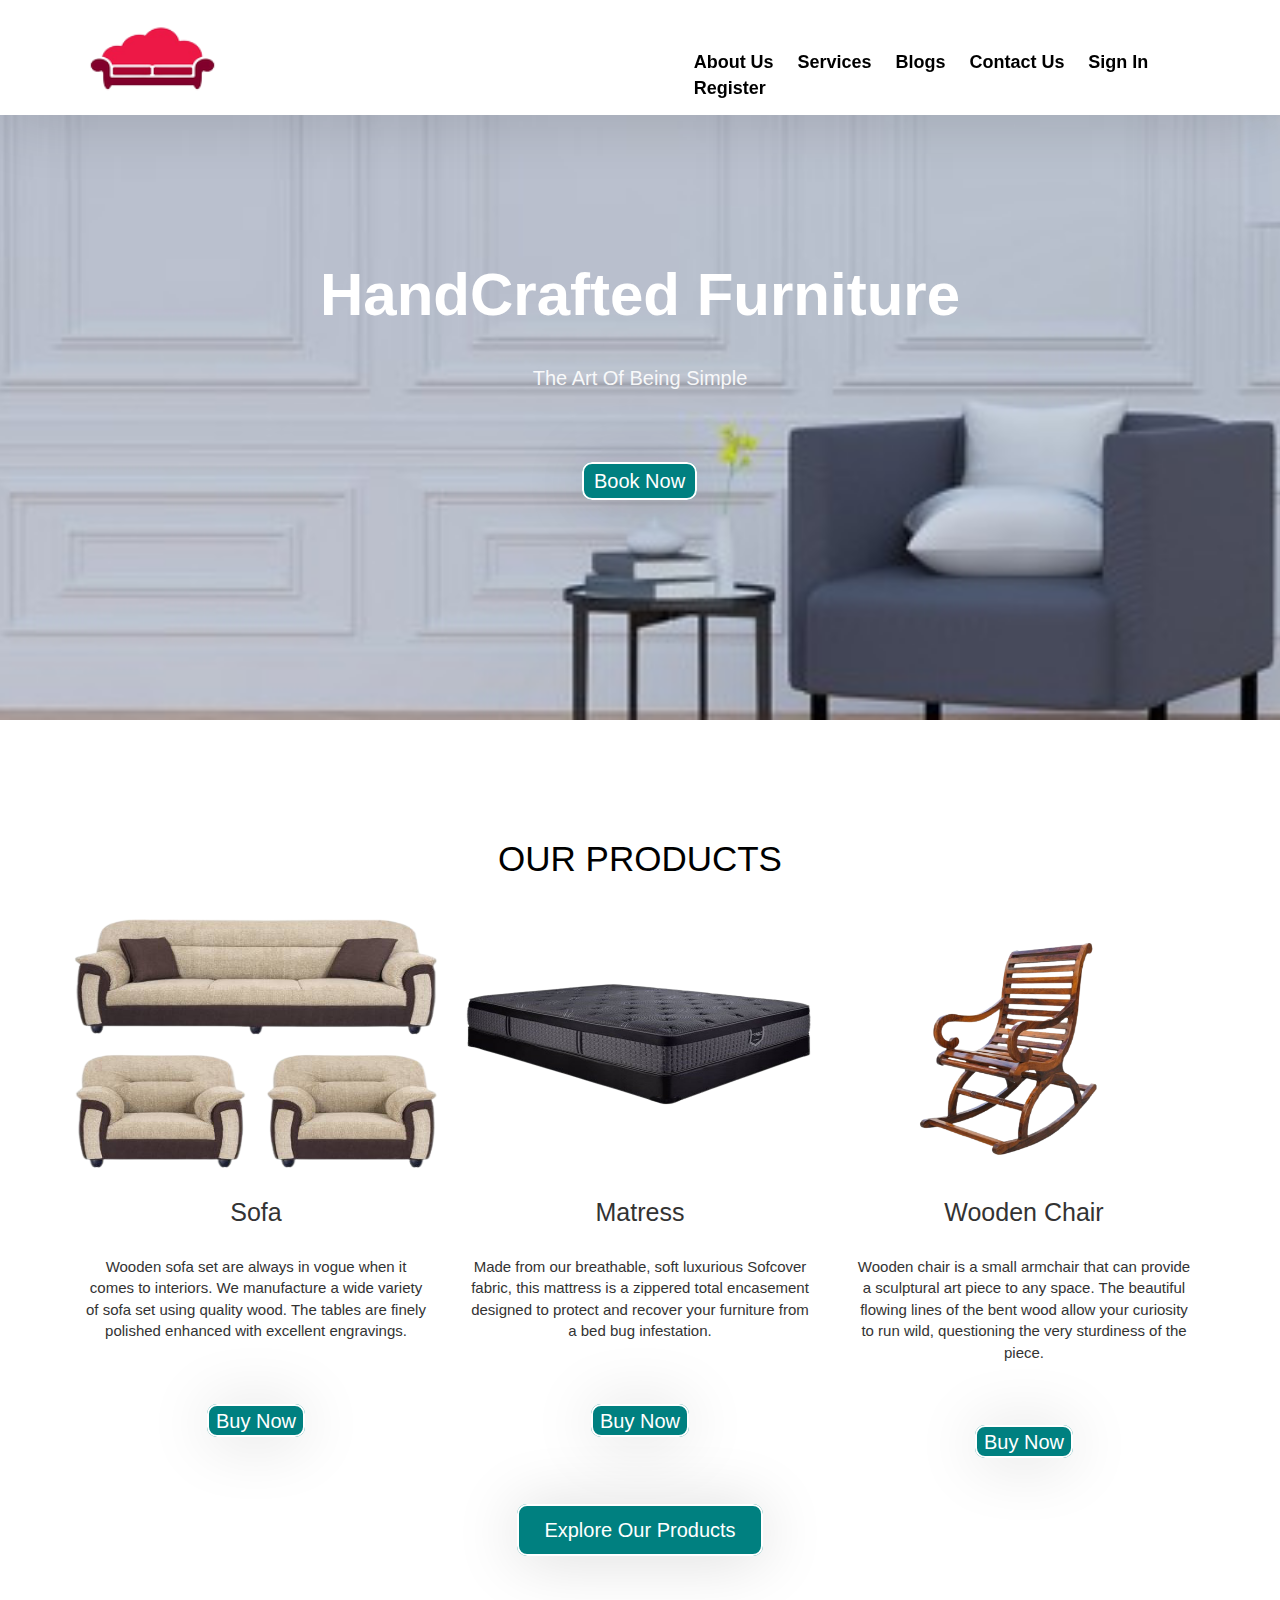
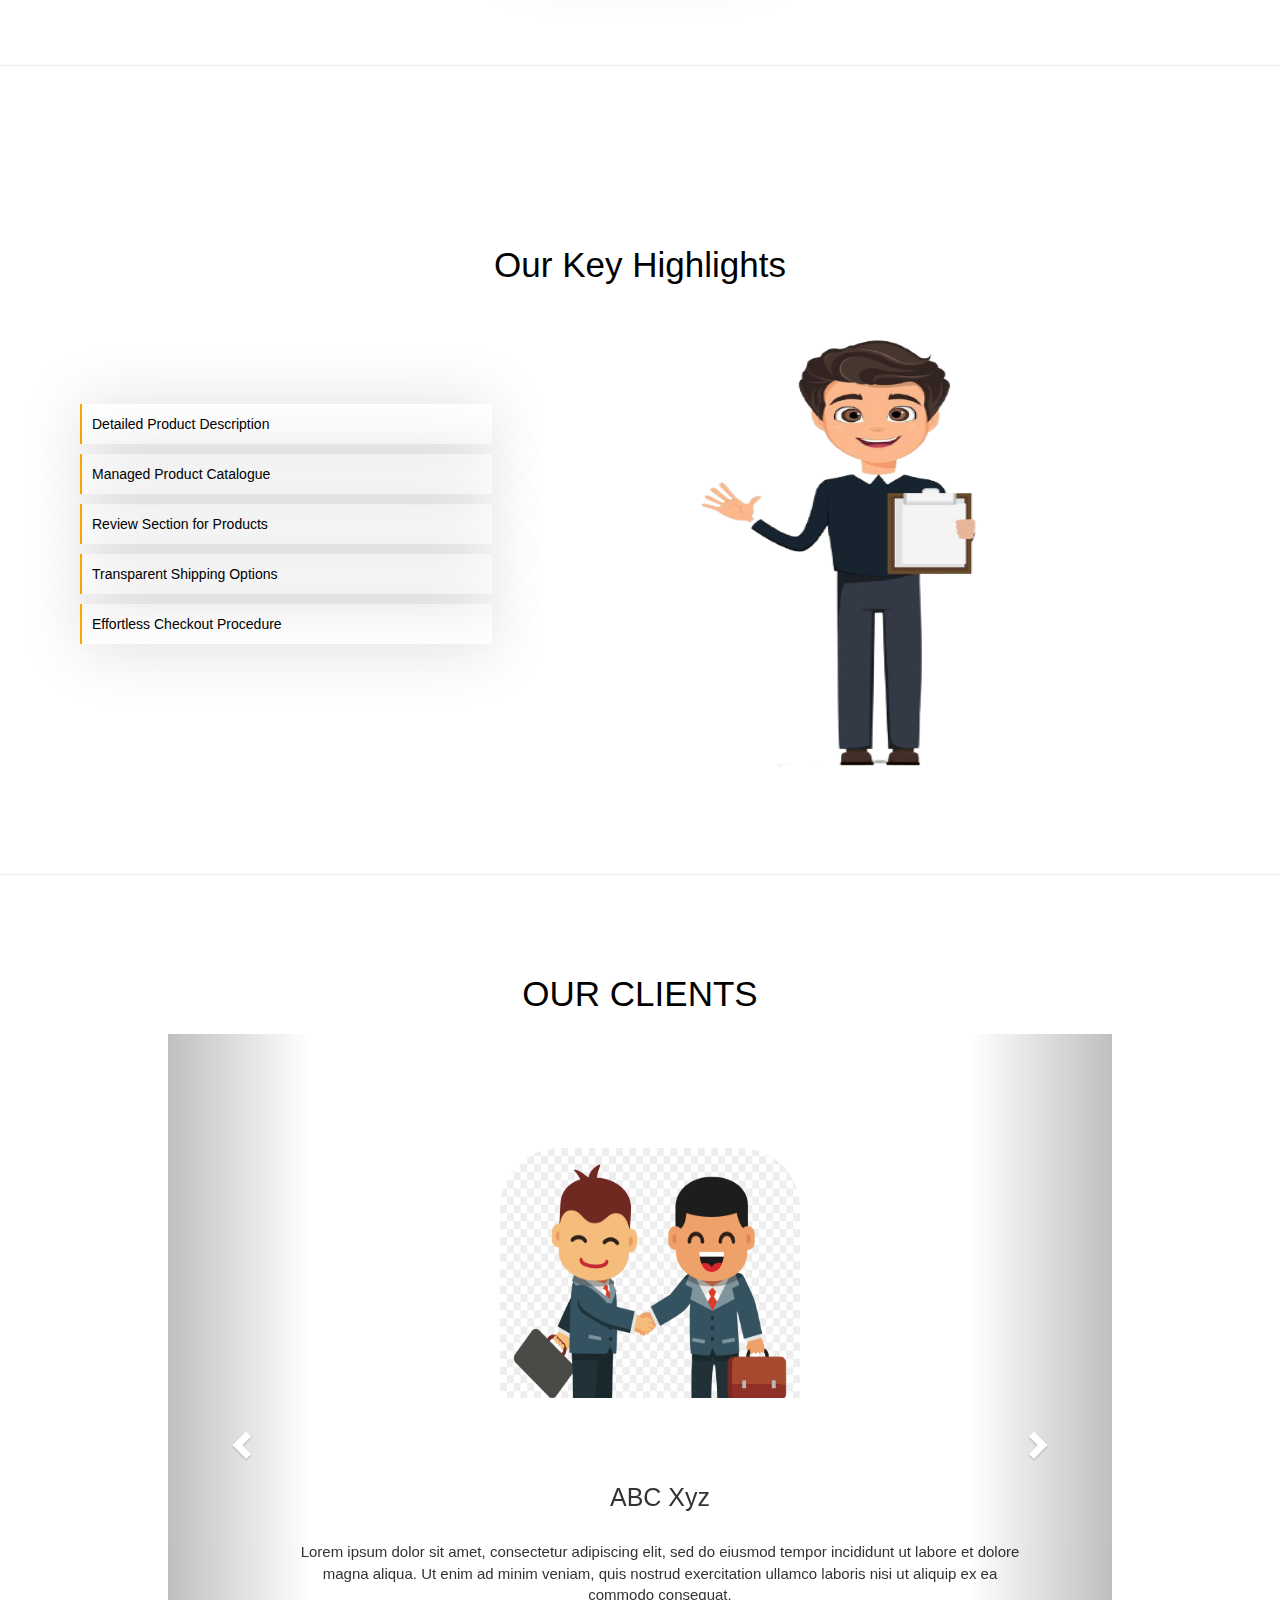
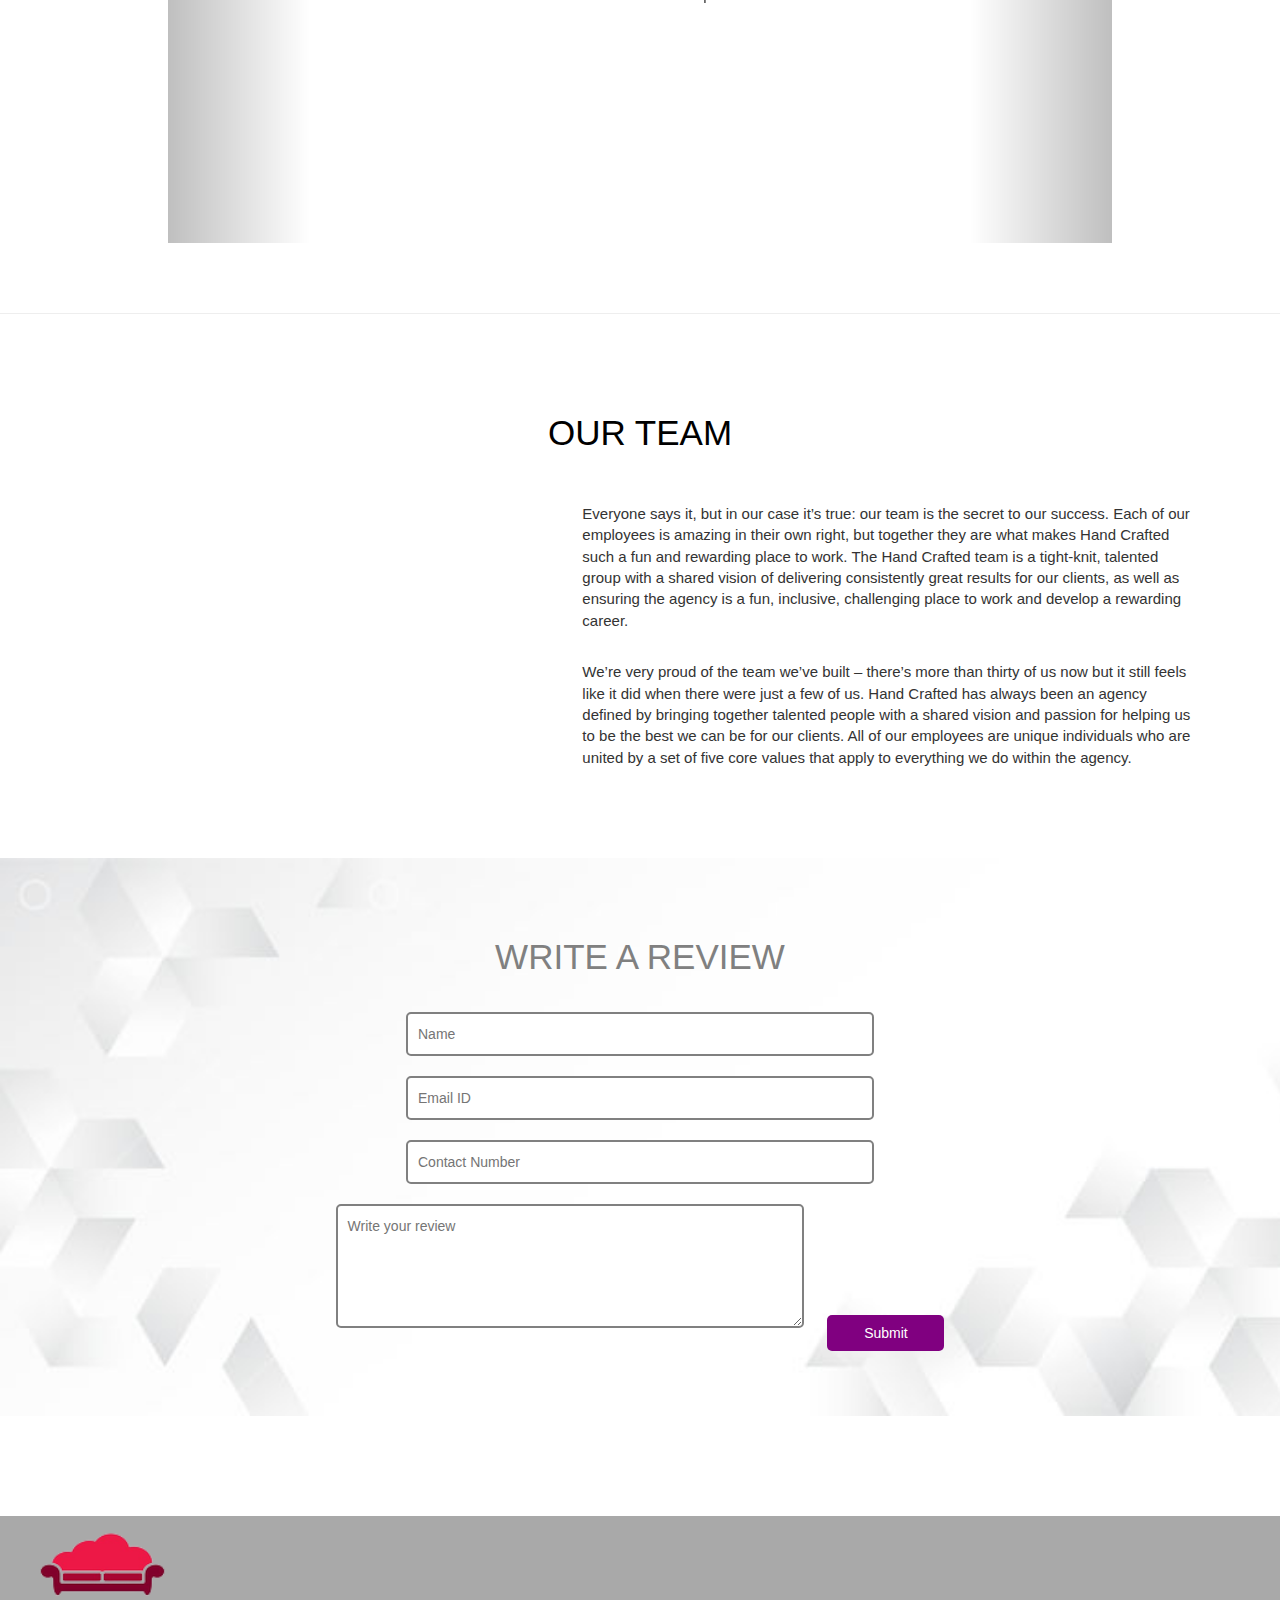
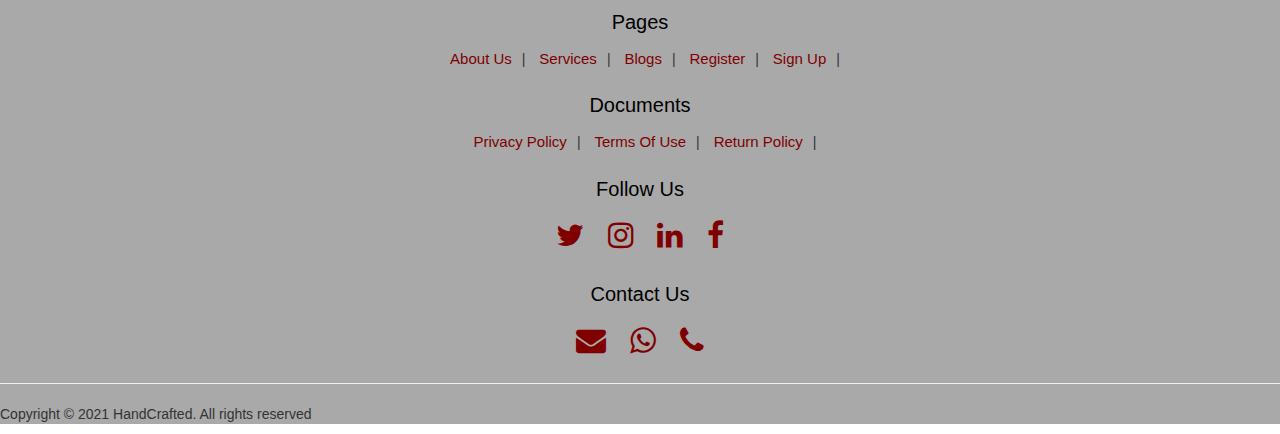
==== index.html @ 35e7fed0 "Add files via upload" ====
<!DOCTYPE html>
<html lang="en">
<head>
    <meta charset="UTF-8">
    <meta http-equiv="X-UA-Compatible" content="IE=edge">
    <meta name="viewport" content="width=device-width, initial-scale=1.0">
    <!-- Latest compiled and minified CSS -->
<link rel="stylesheet" href="https://stackpath.bootstrapcdn.com/bootstrap/3.4.1/css/bootstrap.min.css" integrity="sha384-HSMxcRTRxnN+Bdg0JdbxYKrThecOKuH5zCYotlSAcp1+c8xmyTe9GYg1l9a69psu" crossorigin="anonymous">

<!-- Optional theme -->
<link rel="stylesheet" href="https://stackpath.bootstrapcdn.com/bootstrap/3.4.1/css/bootstrap-theme.min.css" integrity="sha384-6pzBo3FDv/PJ8r2KRkGHifhEocL+1X2rVCTTkUfGk7/0pbek5mMa1upzvWbrUbOZ" crossorigin="anonymous">
    <link rel="stylesheet" type="text/css" href="style.css">
    <link rel="stylesheet" type="text/css" href="https://stackpath.bootstrapcdn.com/font-awesome/4.7.0/css/font-awesome.min.css">
    <title>HandCrafted</title>
</head>
<body>
    <nav class="nav nav_top">
        <div class="logo">
            <a href="#"><img src="logo.png.png" alt="1Stop" width="200px"></a>
        </div>
        <div class="nav_side">
            <a href="about.html">About Us</a>
            <a href="service.html">Services</a>
            <a href="blog.html">Blogs</a>
            <a href="contact.html">Contact Us</a>
            <a href="signin.html">Sign In</a>  
            <a href="register.html">Register</a>                  <!-- if you leave href empty or '#' then it will stay there -->

        </div>
    </nav>

    <div class="main">
        <div class="main_content">
            <h2>HandCrafted Furniture<br>
                <span>The Art Of Being Simple</span>

            </h2>
            <div class="btn">
                <a href="#">Book Now</a>
            </div>
        </div>

    </div>
    <div class="product">
        <h2>OUR PRODUCTS</h2>
        <div class="product_container">
            <div class="item">
                <div class="item_img">
                    <img src="sofa.png" alt="SOFA">
                </div>
                <div class="item_content">
                    <h3>Sofa</h3>
                    <p>Wooden sofa set are always in vogue when it comes to interiors. We manufacture a wide variety of sofa set using quality wood. 
                        The tables are finely polished enhanced with excellent engravings.</p>
                    <a href="">Buy Now</a>
                </div>
            </div>

            <div class="item">
                <div class="item_img">
                    <img src="matress.png" alt="matress">
                </div>
                <div class="item_content">
                    <h3>Matress</h3>
                    <p>Made from our breathable, soft luxurious Sofcover fabric, this mattress is a zippered total encasement designed to protect and recover your furniture from a bed 
                        bug infestation. </p>
                    <a href="">Buy Now</a>
                </div>
            </div>

            <div class="item">
                <div class="item_img">
                    <img src="chair.png" alt="chair">
                </div>
                <div class="item_content">
                    <h3>Wooden Chair</h3>
                    <p>Wooden chair is a small armchair that can provide a sculptural art piece to any space. The beautiful flowing lines of the bent wood allow your 
                        curiosity to run wild, questioning the very sturdiness of the piece. </p>
                    <a href="">Buy Now</a>
                </div>
            </div>
        </div>
        <div class="product_btn">
            <a href="service.html">Explore Our Products</a>
        </div>
    </div>
    <hr>

    <div class="keypoint">
        <h2>Our Key Highlights</h2>
        <div class="key_container">
            <div class="key_content">
                <li>Detailed Product Description </li>
                <li>Managed Product Catalogue </li>
                <li>Review Section for Products </li>
                <li>Transparent Shipping Options </li>
                <li>Effortless Checkout Procedure </li>
            </div>
            <div class="key_img">
                <img src="key.png" alt="">
            </div>
        </div>
    </div>
    <hr>
    <div class="testi">
        <h2>Our Clients</h2>
        <div class="testi_container">
            <div id="carousel-example-generic" class="carousel slide" data-ride="carousel">
                <!-- Indicators -->
                <ol class="carousel-indicators">
                  <li data-target="#carousel-example-generic" data-slide-to="0" class="active"></li>
                  <li data-target="#carousel-example-generic" data-slide-to="1"></li>
                  <li data-target="#carousel-example-generic" data-slide-to="2"></li>
                </ol>
              
                <!-- Wrapper for slides -->
                <div class="carousel-inner" role="listbox">
                  <div class="item active">
                      <div class="item_img">
                          <img src="1.png" alt="">
                      </div>
                      <div class="item_content">
                          <h3>ABC Xyz</h3>
                          <p>Lorem ipsum dolor sit amet, consectetur adipiscing elit, sed do eiusmod tempor incididunt ut labore et dolore magna aliqua. Ut enim ad minim veniam, quis nostrud exercitation
                               ullamco laboris nisi ut aliquip ex ea commodo consequat.</p>
                      </div>
                    
                  </div>
                  <div class="item">
                    <div class="item_img">
                        <img src="1.png" alt="">
                    </div>
                    <div class="item_content">
                        <h3>ABC Xyz</h3>
                        <p>Lorem ipsum dolor sit amet, consectetur adipiscing elit, sed do eiusmod tempor incididunt ut labore et dolore magna aliqua. Ut enim ad minim veniam, quis nostrud exercitation
                             ullamco laboris nisi ut aliquip ex ea commodo consequat.</p>
                    </div>
                  </div>
                <div class="item">
                    <div class="item_img">
                        <img src="1.png" alt="">
                    </div>
                    <div class="item_content">
                        <h3>ABC Xyz</h3>
                        <p>Lorem ipsum dolor sit amet, consectetur adipiscing elit, sed do eiusmod tempor incididunt ut labore et dolore magna aliqua. Ut enim ad minim veniam, quis nostrud exercitation
                             ullamco laboris nisi ut aliquip ex ea commodo consequat.</p>
                    </div>
                  </div>

                </div>  
              
                <!-- Controls -->
                <a class="left carousel-control" href="#carousel-example-generic" role="button" data-slide="prev">
                  <span class="glyphicon glyphicon-chevron-left" aria-hidden="true"></span>
                  <span class="sr-only">Previous</span>
                </a>
                <a class="right carousel-control" href="#carousel-example-generic" role="button" data-slide="next">
                  <span class="glyphicon glyphicon-chevron-right" aria-hidden="true"></span>
                  <span class="sr-only">Next</span>
                </a>
              </div>
        </div>
    </div>
    <hr>
    <div class="team">
        <h2>OUR TEAM</h2>
        <div class="team_container">
            <div class="team_video">
                <video autoplay muted>
                    <source src="team.mp4" type="video/mp4"> 
                </video>
            </div>
            <div class="team_content">
                <p>Everyone says it, but in our case it’s true: our team is the secret to our success. Each of our employees is amazing in their own right, but together they are what makes Hand Crafted such a fun and rewarding place to work.  
                    The Hand Crafted  team is a tight-knit, talented group with a shared vision of delivering consistently great results for our clients, as well as ensuring the agency is a fun, inclusive, challenging place to work and develop a 
                    rewarding career.
                </p>
                    <p>
                        We’re very proud of the team we’ve built – there’s more than thirty of us now but it still feels like it did when there were just a few of us.  Hand Crafted has always been an agency defined by bringing together talented 
                        people with a shared vision and passion for helping us to be the best we can be for our clients.  All of our employees are unique individuals who are united by a set of five core values that apply to everything we do within 
                        the agency.
                    </p>
            </div>
        </div>
    </div>

    <div class="feed">
        <h2>Write a Review</h2>
        <div class="feed_form">
            <form name="submit-googlesheet" method="post">
                <input type="text" name="Name" placeholder="Name"><br>
                <input type="email" name="Email" placeholder="Email ID"><br>
                <input type="number" name="Number" placeholder="Contact Number"><br>
                <textarea rows="5" cols="7" name="Review" placeholder="Write your review"></textarea>
                <button type="submit">Submit</button>

            </form>
        </div>
    </div>
    <footer>
    <div class="logo">
        <a href="index.html"><img src="logo.png.png" alt="1Stop" width="200px"></a>
    </div>
    <div class="pages">
        <h3>Pages</h3>
        <a href="">About Us</a>|
        <a href="">Services</a>|
        <a href="">Blogs</a>|
        <a href="">Register</a>|
        <a href="">Sign Up</a>|
    </div>
    <div class="doc">
        <h3>Documents</h3>
        <a href="">Privacy Policy</a>|
        <a href="">Terms Of Use</a>|
        <a href="">Return Policy</a>|
    </div>
    <div class="social">
        <h3>Follow Us</h3>
        <a href="https://twitter.com/" target="_black"><i class="fa fa-twitter" aria-hidden="true"></i></a>
        <a href="https://www.instagram.com/" target="_black"><i class="fa fa-instagram" aria-hidden="true"></i></a>
        <a href="https://www.linkedin.com/" target="_black"><i class="fa fa-linkedin" aria-hidden="true"></i></a>
        <a href="https://www.facebook.com/" target="_black"><i class="fa fa-facebook" aria-hidden="true"></i></a>
    </div>
    <div class="contact">
        <h3>Contact Us</h3>
        <a href="mailto: nishivitalkar171@gmail.com" target="_black"><i class="fa fa-envelope" aria-hidden="true"></i></a>
        <a href="https://api.Whatsapp.com/send?phone=919876543210"><i class="fa fa-whatsapp" aria-hidden="true"></i></a>
        <a href="tel: +919876543210"><i class="fa fa-phone" aria-hidden="true"></i></a>
    </div>
    <hr>
    <p>Copyright &copy; 2021 HandCrafted. All rights reserved</p>
</footer>
    <!-- jQuery (necessary for Bootstrap's JavaScript plugins) -->
<script src="https://code.jquery.com/jquery-1.12.4.min.js" integrity="sha384-nvAa0+6Qg9clwYCGGPpDQLVpLNn0fRaROjHqs13t4Ggj3Ez50XnGQqc/r8MhnRDZ" crossorigin="anonymous"></script>    
<!-- Latest compiled and minified JavaScript -->
<script src="https://stackpath.bootstrapcdn.com/bootstrap/3.4.1/js/bootstrap.min.js" integrity="sha384-aJ21OjlMXNL5UyIl/XNwTMqvzeRMZH2w8c5cRVpzpU8Y5bApTppSuUkhZXN0VxHd" crossorigin="anonymous"></script>    
</body>
<script type="text/javascript">
    const scriptURL = 'https://script.google.com/macros/s/AKfycbyg1J-l9UeNMuNPXFY_o4uhpZoklZ-MwUDikd-ipgzH1aN4aTgK_vwEYLWlDzxQIYg/exec'
    const form = document.forms['submit-googlesheet']

    form.addEventListener('submit',e => {
        e.preventDefault()
        fetch(scriptURL, { method: 'POST', body: new FormData(form)})
        .then(response => alert("Thanks for Contacting us...! We Will Contact You Soon..."))
        .catch(error => console.error('Error!', error.message))
    })
</script>
</html>
---- style.css ----
*{
    margin: 0;
    padding:0%;
}

.nav{
    background-color: white;
    z-index: 9;
    padding: 10px;
    padding-left: 50px;
    padding-right: 50px;
    display: flex;
    box-shadow: 0px 3px 65px 0px rgb(0, 0, 0,.15);
}
.nav_top{
    position: fixed;
    top: 0;
    right: 0;
    left: 0;
}

.logo{
    float: left;
    width: 60%;
}
.logo img{
    padding: 10px;
    /* top: 0%; */
}
.nav_side{
    float: right;
    width: 50%;
    margin-top: 40px;
    margin-right: 0;
}
.nav_side a{
    text-decoration: none;
    margin-right: 20px;
    color: black;
    font-weight: bold;
    font-family: cosmic, sans-serif;
    font-size: 18px;
    justify-content: center;
    align-items: center;
    align-content: center;
    text-align: center;
    transition: all 0.5s ease-in;
}
.nav_side a:hover{
    color: red;
    /* text-decoration: underline; */
    transition: all 0.5s ease-in;
}
.main{
    background-image: url("bg.jpg");
    background-position: center;
    background-size: cover;
    background-repeat: no-repeat;
    background-attachment: fixed;
    height: 80vh;

}
.main .main_content{
    padding-top: 10px;
    margin-left: 10%;
    margin-right: 10%;
}
.main .main_content h2{
    margin-top: 250px;
    color: white;
    font-size: 60px;
    font-family: cosmic, sans-serif;
    font-weight: bolder;
    text-align: center;
    line-height: 70px;

}
.main .main_content h2 span{
    font-size: 20px;
    opacity: 0.9;
    font-weight: lighter;
    line-height: 20px;
}
.main .main_content .btn{
    margin-top: 50px;
    border-radius: 20px;
    margin-left: 38%;
    margin-right: 50%;
    align-content: center;
    align-items: center;
}
.main .main_content .btn a{
    padding-left: 10px;
    padding-right: 10px;
    padding-top: 5%;
    padding-bottom: 5%;
    margin-left: 45%;
    text-decoration: none;
    background-color: teal;
    color: white;
    font-size: 20px;
    border-radius: 10px;
    box-shadow: 0px 3px 65px 0px rgb(0, 0, 0,.15);
    font-family: cosmic, sans-serif;
    border: 2px solid white;
    transition: .5s;
}
.main .main_content .btn a:hover{
    background-color: black;
    color: orange;
    border: none;
    border-bottom: 4px solid orange;
    transition: .5s;

}
.product{
    padding-bottom: 100px;
}
.product h2{
    color: black;
    font-size: 35px;
    text-align: center;
    padding: 20px;
    margin-top: 100px;
}
.product_container{
    display: flex;
    margin-left: 5%;
    margin-right: 5%;
    width: 90%;
}
.item{
    width: 33%;
    margin: 10px;
    height: auto;
}
.item:hover{
    box-shadow: 0px 3px 65px 0px rgb(0,0,0,.15);
}
.item_img{
    width: 100%;
    height: 250px;
    overflow: hidden;
    /* overflow: hidden; */

}
.item_img img{
    width: 100%;
    height: 250px;
}
.item_content{
    text-align: center;
}
.item_content h3{
    padding: 10px;
    font-size: 25px;
    font-family: cosmic, sans-serif;

}
.item_content p{
    padding: 10px;
    font-size: 15px;
    font-family: cosmic, sans-serif;
    padding-bottom: 15%;

}
.item_content a{
    padding-left: 2%;
    padding-right: 2%;
    padding-top: 1%;
    padding-bottom: 1%;
    text-decoration: none;
    margin-left: 10%;
    margin-top: 5px;
    margin-right: 10%;
    background-color: teal;
    color: white;
    font-size: 20px;
    border-radius: 10px;
    box-shadow: 0px 3px 65px 0px rgb(0, 0, 0,.15);
    font-family: cosmic, sans-serif;
    border: 2px solid white;
    transition: .5s;
}
.item_content a:hover{
    background-color: black;
    color: orange;
    border: none;
    border-bottom: 4px solid orange;
    transition: .5s;
}
.product_btn{
    text-align: center;
    margin-top: 50px;
}
.product_btn a{
    padding-left: 2%;
    padding-right: 2%;
    padding-top: 1%;
    padding-bottom: 1%;
    text-decoration: none;
    margin-left: 10%;
    /* margin-top: 5px; */
    margin-right: 10%;
    background-color: teal;
    color: white;
    font-size: 20px;
    border-radius: 10px;
    box-shadow: 0px 3px 65px 0px rgb(0, 0, 0,.15);
    font-family: cosmic, sans-serif;
    border: 2px solid white;
    transition: .5s;
}
.product_btn a:hover{
    background-color: black;
    color: orange;
    border: none;
    border-bottom: 4px solid orange;
    transition: .5s;
}
.keypoint{
    padding: 50px;
}
.keypoint h2{
    color: black;
    font-size: 35px;
    text-align: center;
    padding: 10px;
    margin-top: 100px;
}
.key_container{
    display: flex;
}
.key_content{
    width: 40%;
    padding: 20px;
    float: left;
    margin-top: 70px;
}
.key_content li{
    margin: 10px;
    list-style: none;
    padding: 10px;
    border-left: 2px solid orange;
    color: black;
    text-align: left;
    font-family: cosmic,sans-serif;
    box-shadow: 0px 3px 65px 0px rgb(0, 0, 0,.15);
}
.key_img{
    width: 40%;
    float: right;
    margin-left: 100px;
}
.key_img img{
    width: 100%;
    height: 500px;
}
.testi{
    padding: 50px;
}
.testi h2{
    color: black;
    font-size: 35px;
    text-align: center;
    padding: 10px;
    text-transform: uppercase;
}
.testi_container{
    margin-right: 10%;
    margin-left: 10%;
    text-align: center;
    margin-bottom: 0;
    height: 80%;
}
.testi_container .item{
    width: 100%;
    margin: 20px;
    padding: 10%;
}
.testi_container .item .item_img{
    width: 100%;
    height: 250px;
    overflow: hidden;
    padding-left: 10px;
    /* border-radius: 20%; */
    /* overflow: hidden; */

}
.testi_container .item .item_img img{
    width: 300px;
    height: 300px;
    overflow: hidden;
    text-align: center;
    margin-left: -30px;
    border-radius: 20%;
}
.testi_container .item .item_content h3{
    margin-top: 10%;
}
.carousel-inner{
    background-color: white;
    box-shadow: none;
}
.testi_container .item .item_content{
    text-align: center;
    margin-bottom: 0%;
}
.testi_container .item .item_content h3{
    padding: 10px;
    font-size: 25px;
    font-family: cosmic, sans-serif;

}
.testi_container .item .item_content p{
    padding: 10px;
    font-size: 15px;
    font-family: cosmic, sans-serif;
    padding-bottom: 15%;

}

.team{
    padding: 50px;
}
.team h2{
    color: black;
    font-size: 35px;
    text-align: center;
    padding: 10px;
    text-transform: uppercase;
}
.team .team_container{
    display: flex;
}
.team .team_container .team_video{
    width: 40%;
    padding: 20px;
}
.team .team_container .team_video video{
    width: 100%;
    border: orange;
    border-radius: 5px;
    border-width: 50px;
    outline: none;
}
.team .team_container .team_content{
    width: 60%;
    margin-left: 50px;
    padding: 20px;
    /* padding-top: 50px; */
    float: right;
}
.team .team_container .team_content p{
    padding: 10px;
    font-size: 15px;
    font-family: cosmic, sans-serif;
    /* padding-bottom: 15%; */

}
.feed{
    padding: 50px;
    margin-bottom: 100px;
    background-image: url('form_bg.jpg');
    background-size: cover;
}
.feed h2{
    color: grey;
    font-size: 35px;
    text-align: center;
    padding: 10px;
    text-transform: uppercase;
    font-family: cosmic, sans-serif;
}
.feed .feed_form{
    text-align: center;
    align-items: center;
    align-content: center;
    justify-content: center;
}
.feed .feed_form form{
    padding: 5px;
}
.feed .feed_form form input{
    width: 40%;
    margin: 10px;
    padding: 10px;
    /* outline: none; */
    border: grey;
    border-style: solid;
    border-width: 2px;
    border-radius: 5px;

}
.feed .feed_form textarea{
    width: 40%;
    margin: 10px;
    margin-left: 10px;
    padding: 10px;
    /* outline: none; */
    border: grey;
    border-style: solid;
    border-width: 2px;
    border-radius: 5px;

}
.feed .feed_form form button{
    width: 10%;
    margin: 10px;
    padding: 8px;
    outline: none;
    border: none;
    background-color: purple;
    color: white;
    border-radius: 5px;
;

}
.feed .feed_form form button:hover{
    background-color: black;
    color: orange;
    border: none;
    border-bottom: 4px solid orange;
    transition: .5s;
}
.about_us{
    padding: 150px;
}
.about_us h2{
    color: rgb(192, 26, 26);
    font-size: 35px;
    text-align: center;
    padding: 10px;
    text-transform: uppercase;
    font-family: cosmic, sans-serif;
}
.about_us p{
    padding: 10px;
    font-size: 14px;
    font-family: cosmic, sans-serif;
    text-align: center;
    line-height: 20px;

}
.contact_container{
    padding: 200px;
    padding-bottom: 100px;
    text-align: center;
}
.contact_container h2{
    color: rgb(192, 26, 26);
    font-size: 35px;
    text-align: center;
    padding: 10px;
    text-transform: uppercase;
    font-family: cosmic, sans-serif;
}
.location{
    padding: 0px;
    margin: 50px;
    border: solid;
    border-color: grey;
    border-width: 4px;
    border-radius: 10px;
}
.contact_container .contact_content p{
    padding: 10px;
    margin-left: 250px;
    font-size: 18px;
    width: 50%;
    font-family: cosmic, sans-serif;
    text-align: center;
    line-height: 20px;
    color: gray;
    border-bottom: solid purple;
}
.services{
    padding-top: 200px;
}
.services h2{
    color:rgb(192, 26, 26);
    font-size: 35px;
    text-align: center;
    padding: 10px;
    text-transform: uppercase;
    font-family: cosmic, sans-serif;
}
.blog_container{
    display: flex;
    padding-top: 200px;
}
.blog_container .blog_img{
    width: 100%;
    margin-left: 150px;
    margin-top: 90px;

}
.blog_container .blog_img img{
    width: 300px;
}
.blog_container .blog_content{
    margin-left: 50px;
    margin-right: 50px;
    padding-bottom: 25px;
}
.blog_container .blog_content h2{
    color:rgb(192, 26, 26);
    font-size: 35px;
    text-align: center;
    padding: 10px;
    text-transform: uppercase;
    font-family: cosmic, sans-serif;
}
.blog_container .blog_content p{
    /* padding-top: 25px; */
    padding: 10px;
    margin-left: 50px;
    font-size: 18px;
    width: 90%;
    font-family: cosmic, sans-serif;
    line-height: 20px;
    color: gray;
}
.blog_container .blog_content .byname{
    color: gray;
    font-size: 20px;
    padding-bottom: 20px;
}
.register{
    padding: 100px;
    padding-top: 200px;
    text-align: center;
    /* padding: 50px; */
    margin-bottom: 100px;
    background-image: url('form_bg.jpg');
    background-size: cover;
}
.register h2{
    color:rgb(192, 26, 26);
    font-size: 40px;
    text-align: center;
    padding: 10px;
    text-transform: uppercase;
    font-family: cosmic, sans-serif;
}
.register input{
    width: 40%;
    margin: 10px;
    padding: 10px;
    /* outline: none; */
    border: grey;
    border-style: solid;
    border-width: 2px;
    border-radius: 5px;
}
.register button{
    width: 10%;
    margin: 10px;
    padding: 8px;
    outline: none;
    border: none;
    background-color:black;
    color: white;
    border-radius: 5px;
    font-size: 20px;
}
.signin{
    padding: 100px;
    padding-top: 200px;
    text-align: center;
    /* padding: 50px; */
    margin-bottom: 100px;
    background-image: url('form_bg.jpg');
    background-size: cover;
}
.signin h2{
    color:rgb(192, 26, 26);
    font-size: 40px;
    text-align: center;
    padding: 10px;
    text-transform: uppercase;
    font-family: cosmic, sans-serif;
}
.signin input{
    width: 40%;
    margin: 10px;
    padding: 10px;
    /* outline: none; */
    border: grey;
    border-style: solid;
    border-width: 2px;
    border-radius: 5px;
}
.signin button{
    width: 10%;
    margin: 10px;
    padding: 8px;
    outline: none;
    border: none;
    background-color: black;
    color: white;
    border-radius: 5px;
    font-size: 20px;
}
footer{
    background-color: darkgray;
    padding: 0px;
}
footer .pages{
    text-align: center;
    justify-content: center;

}
footer .pages h3{
    color: black;
    font-size: 20px;
    font-family: cosmic, sans-serif;
    padding: 5px;
    margin-left: 550px;
    margin-right: 550px;
    text-align: center;

}
footer .pages a{
    text-decoration: none;
    margin: 10px;
    color: maroon;
    font-size: 15px;
    font-family: cosmic, sans-serif;
}
footer .pages a:hover{
    color: white;
}
footer .doc{
    text-align: center;
    justify-content: center;

}
footer .doc h3{
    color: black;
    font-size: 20px;
    font-family: cosmic, sans-serif;
    padding: 5px;
    margin-left: 550px;
    margin-right: 550px;
    text-align: center;

}
footer .doc a{
    text-decoration: none;
    margin: 10px;
    color: maroon;
    font-size: 15px;
    font-family: cosmic, sans-serif;
}
footer .doc a:hover{
    color: white;
}
footer .social{
    text-align: center;
    justify-content: center;

}
footer .social h3{
    color: black;
    font-size: 20px;
    font-family: cosmic, sans-serif;
    padding: 5px;
    margin-left: 550px;
    margin-right: 550px;
    text-align: center;

}
footer .social a{
    text-decoration: none;
    margin: 10px;
    color: maroon;
    font-size: 30px;
    font-family: cosmic, sans-serif;
}
footer .social a:hover{
    color: white;
}
footer .contact{
    text-align: center;
    justify-content: center;

}
footer .contact h3{
    color: black;
    font-size: 20px;
    font-family: cosmic, sans-serif;
    padding: 5px;
    margin-left: 550px;
    margin-right: 550px;
    text-align: center;

}
footer .contact a{
    text-decoration: none;
    margin: 10px;
    color: maroon;
    font-size: 30px;
    font-family: cosmic, sans-serif;
}
footer .contact a:hover{
    color: white;
}
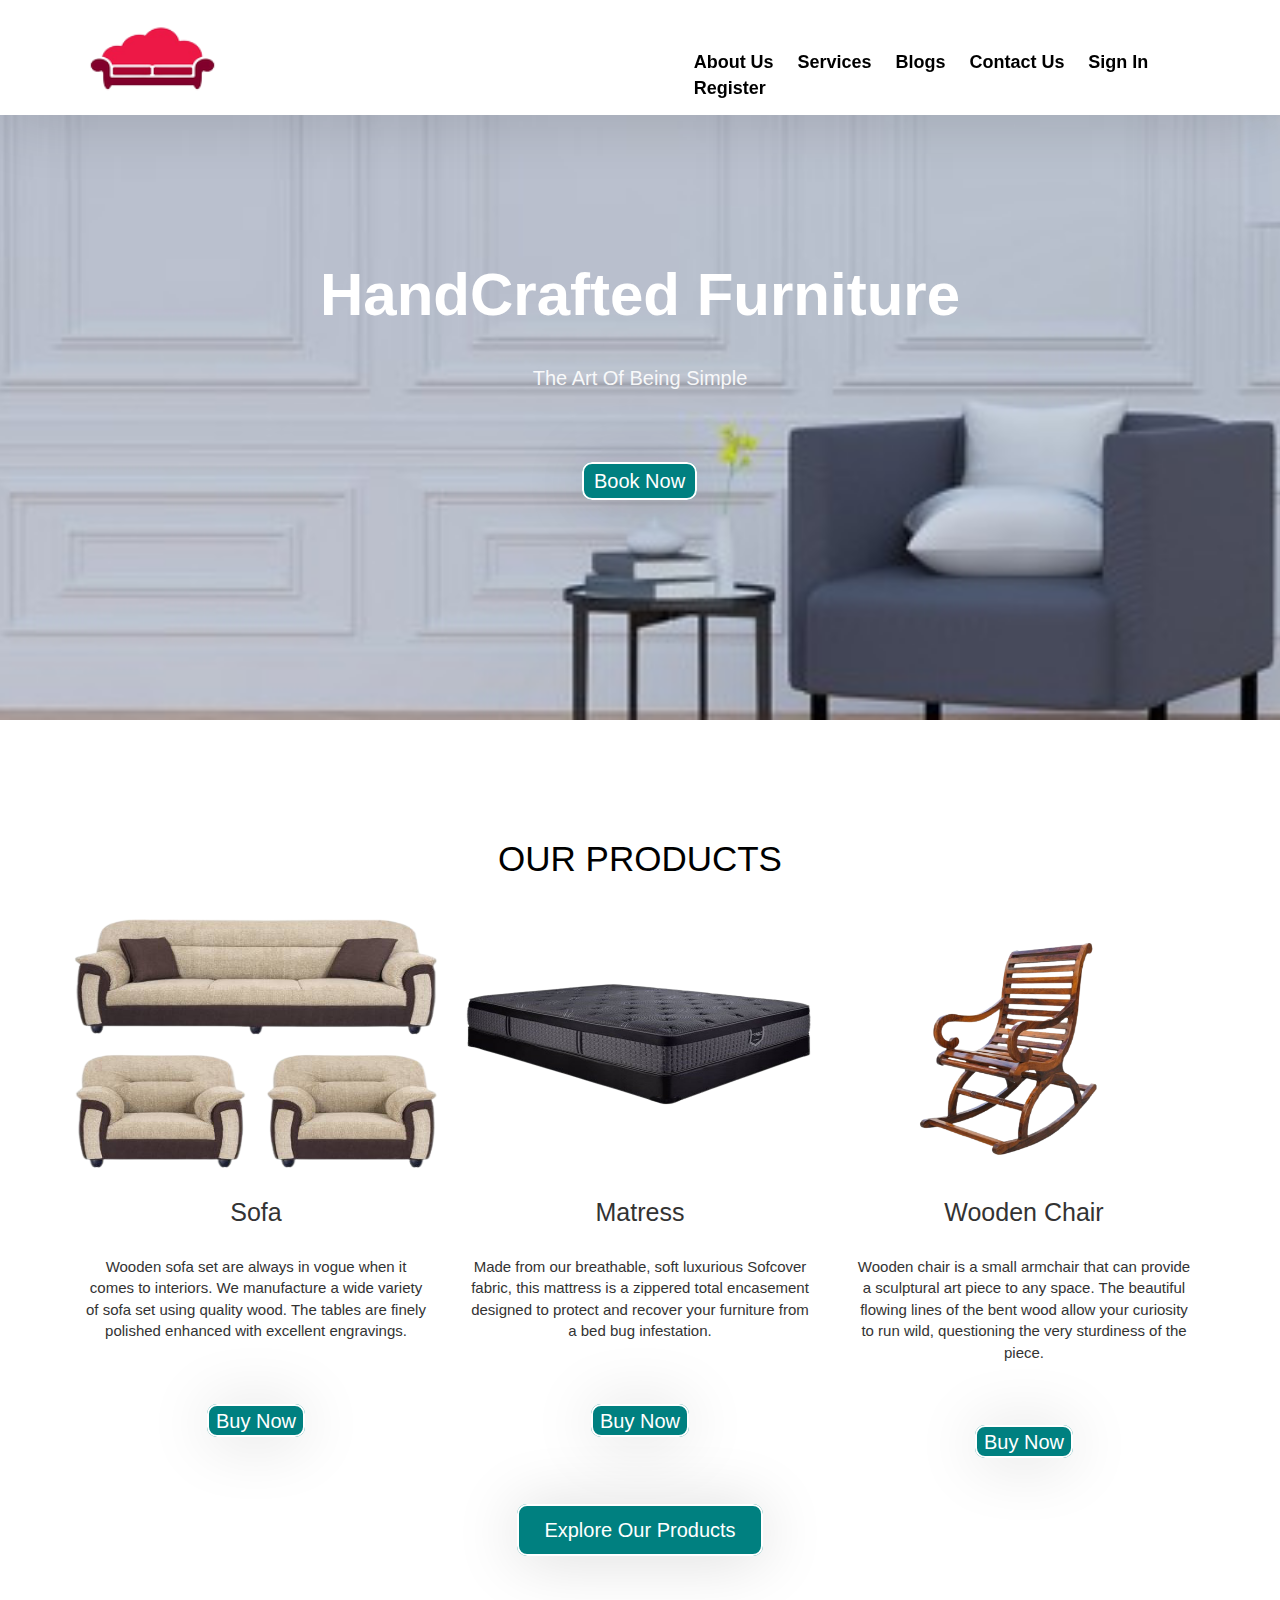
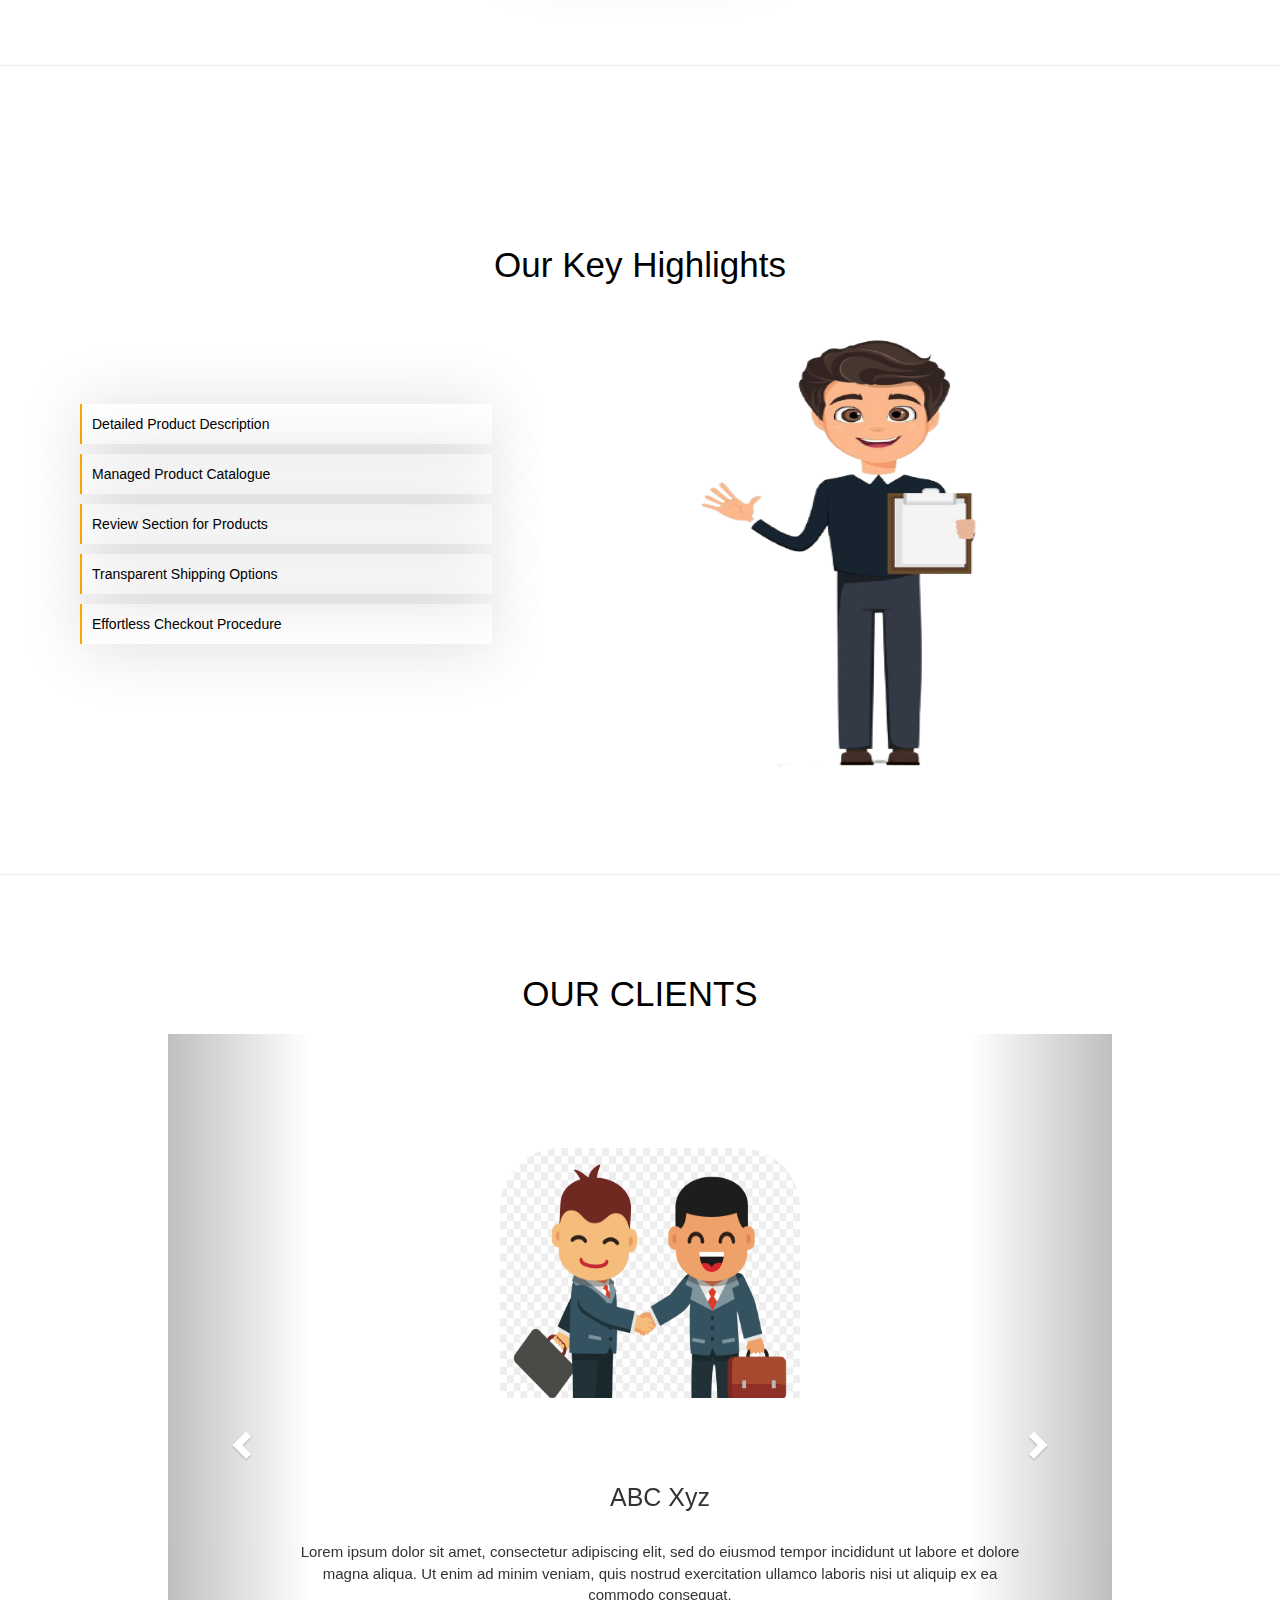
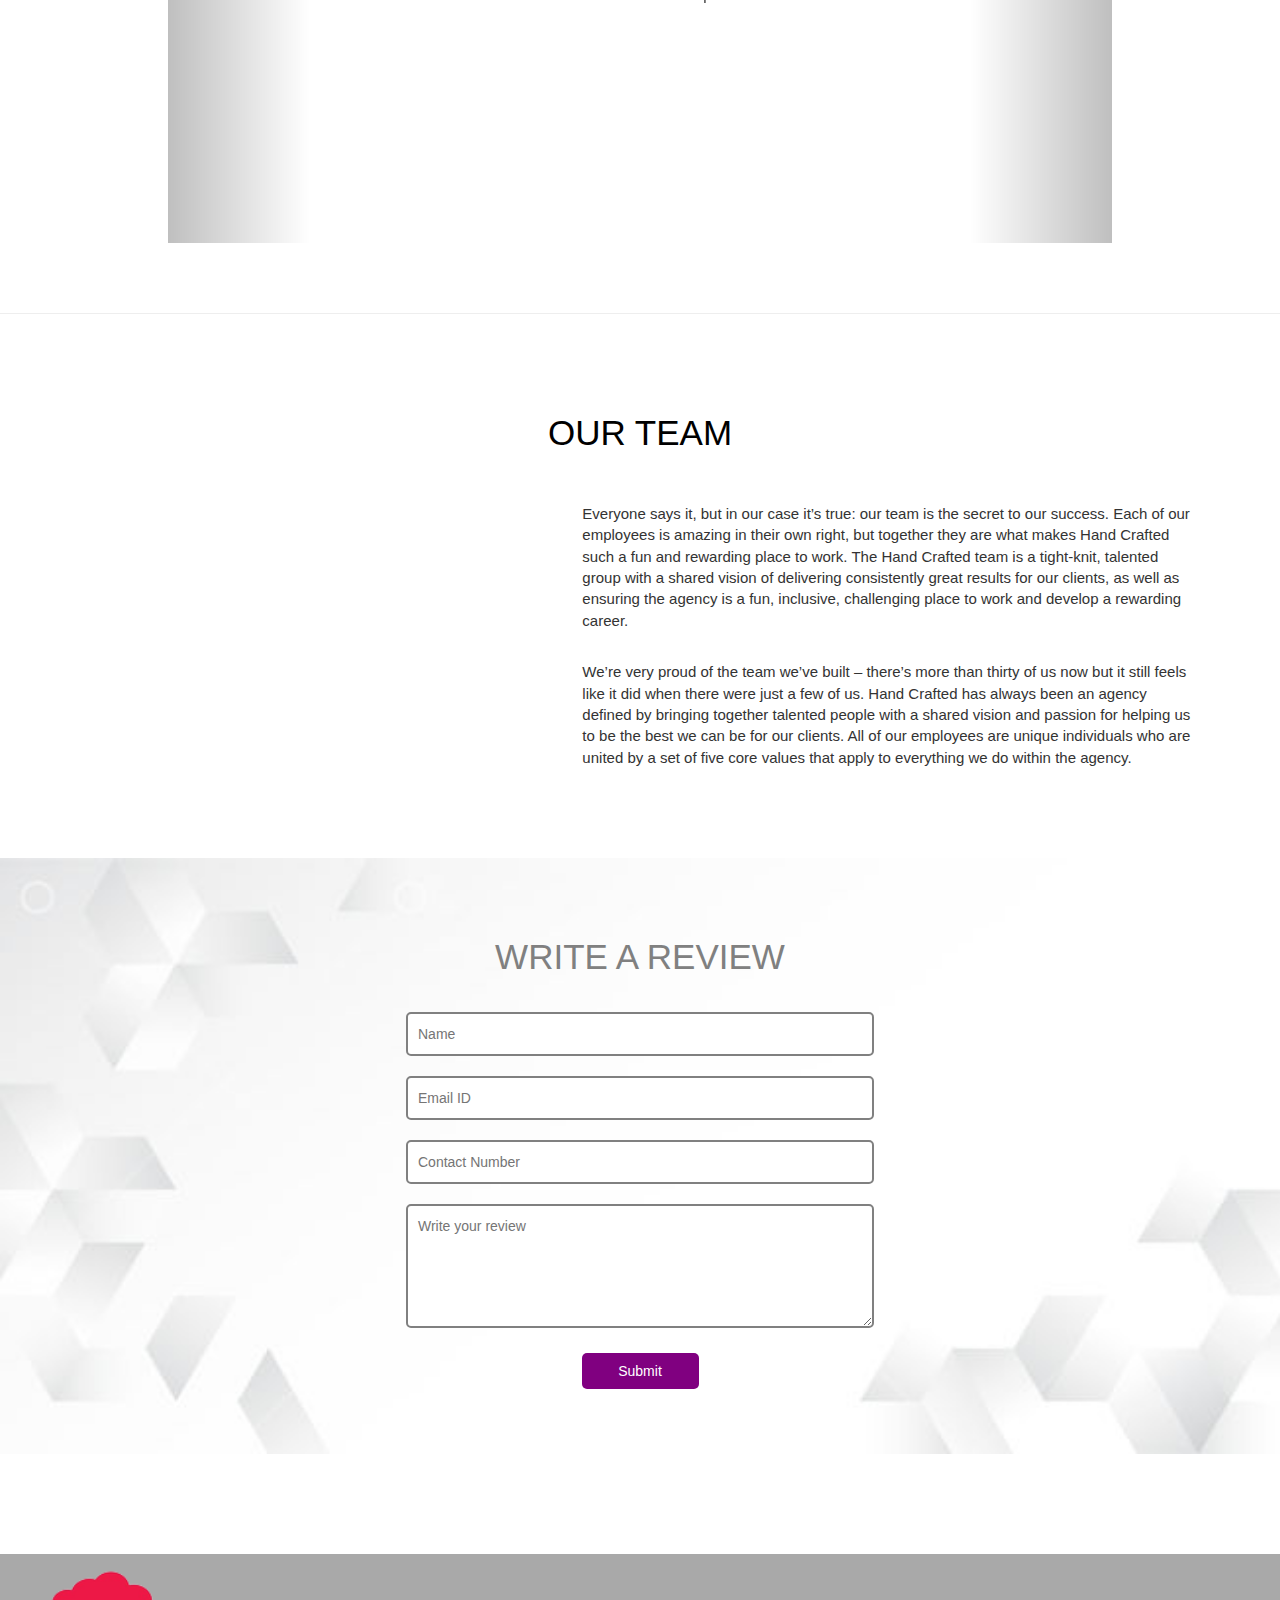
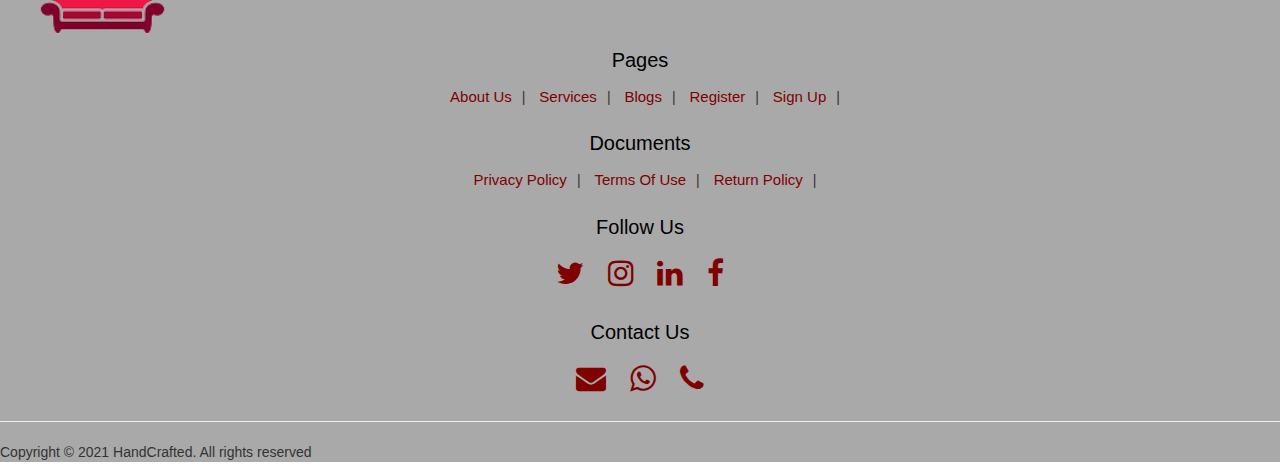
==== commit f0d43f33: "Update index.html" ====
--- a/index.html
+++ b/index.html
@@ -191,7 +191,7 @@
                 <input type="text" name="Name" placeholder="Name"><br>
                 <input type="email" name="Email" placeholder="Email ID"><br>
                 <input type="number" name="Number" placeholder="Contact Number"><br>
-                <textarea rows="5" cols="7" name="Review" placeholder="Write your review"></textarea>
+                <textarea rows="5" cols="7" name="Review" placeholder="Write your review"></textarea><br>
                 <button type="submit">Submit</button>
 
             </form>
